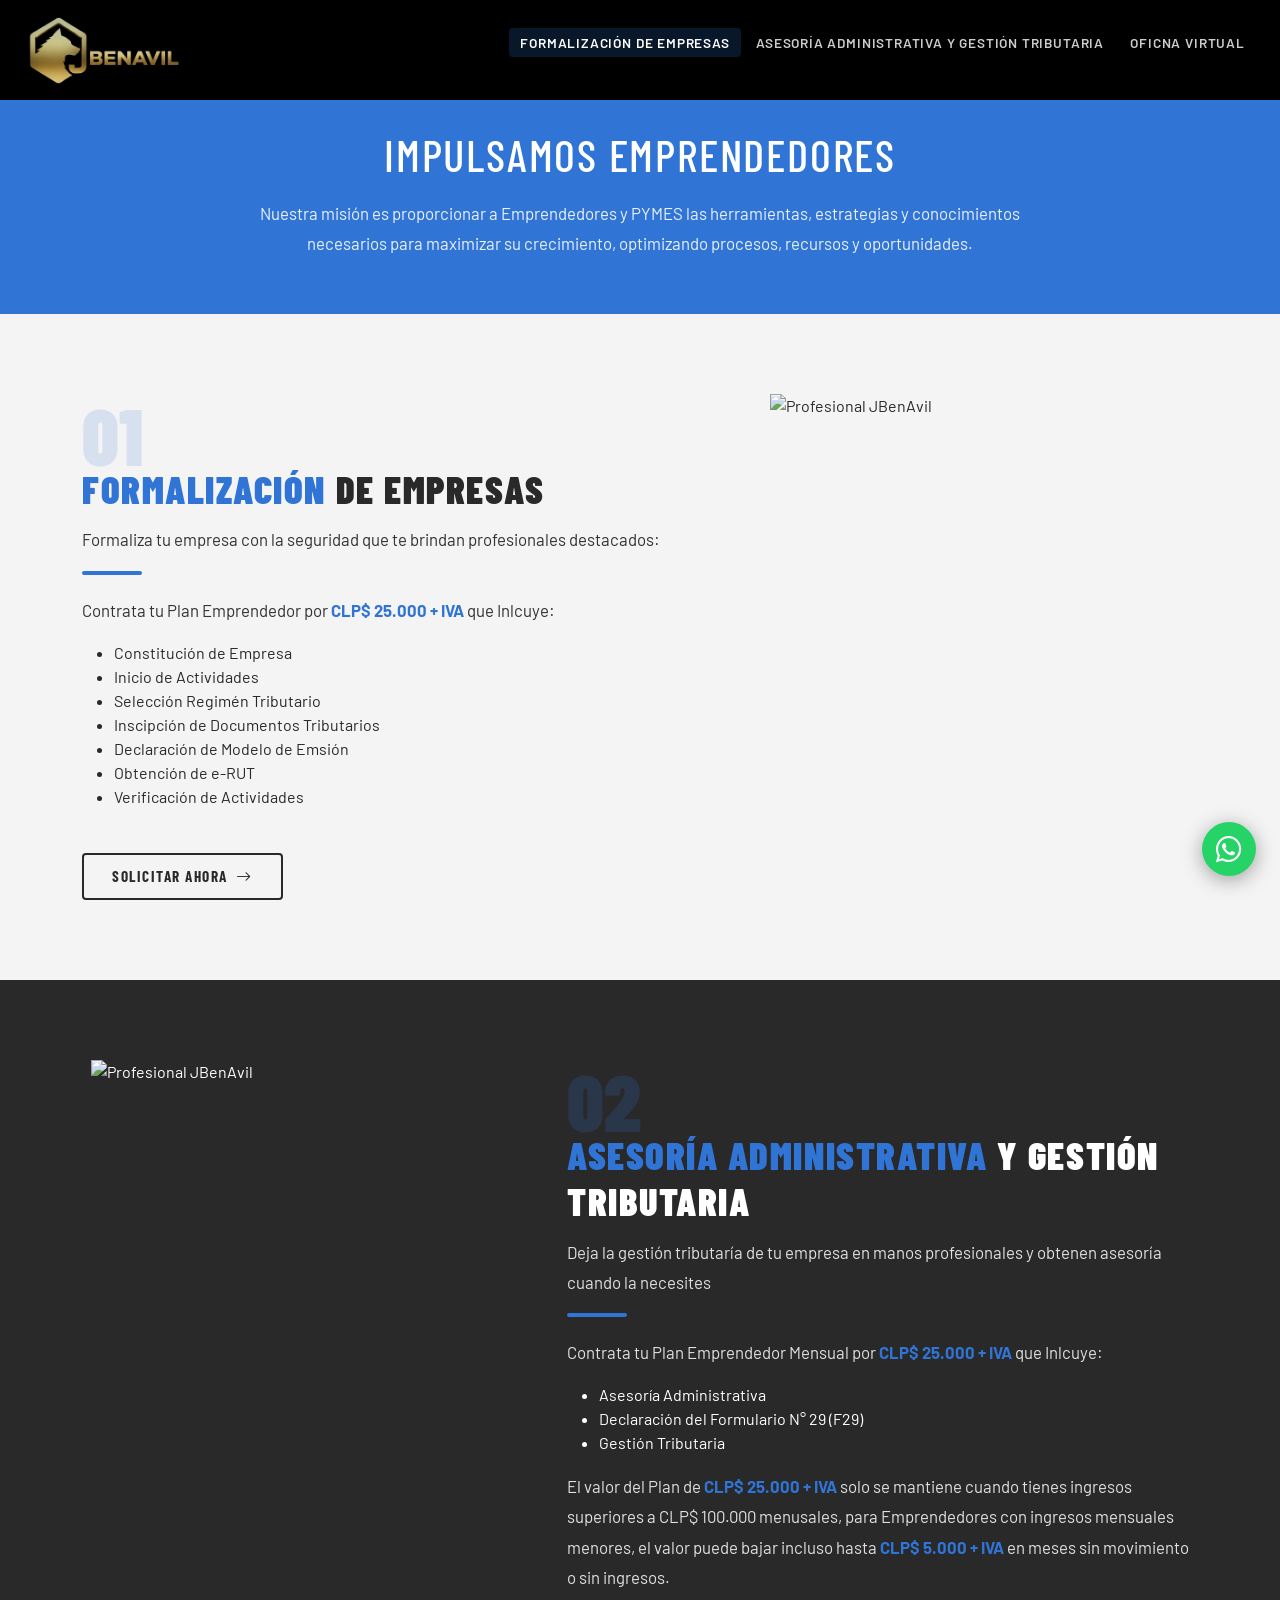
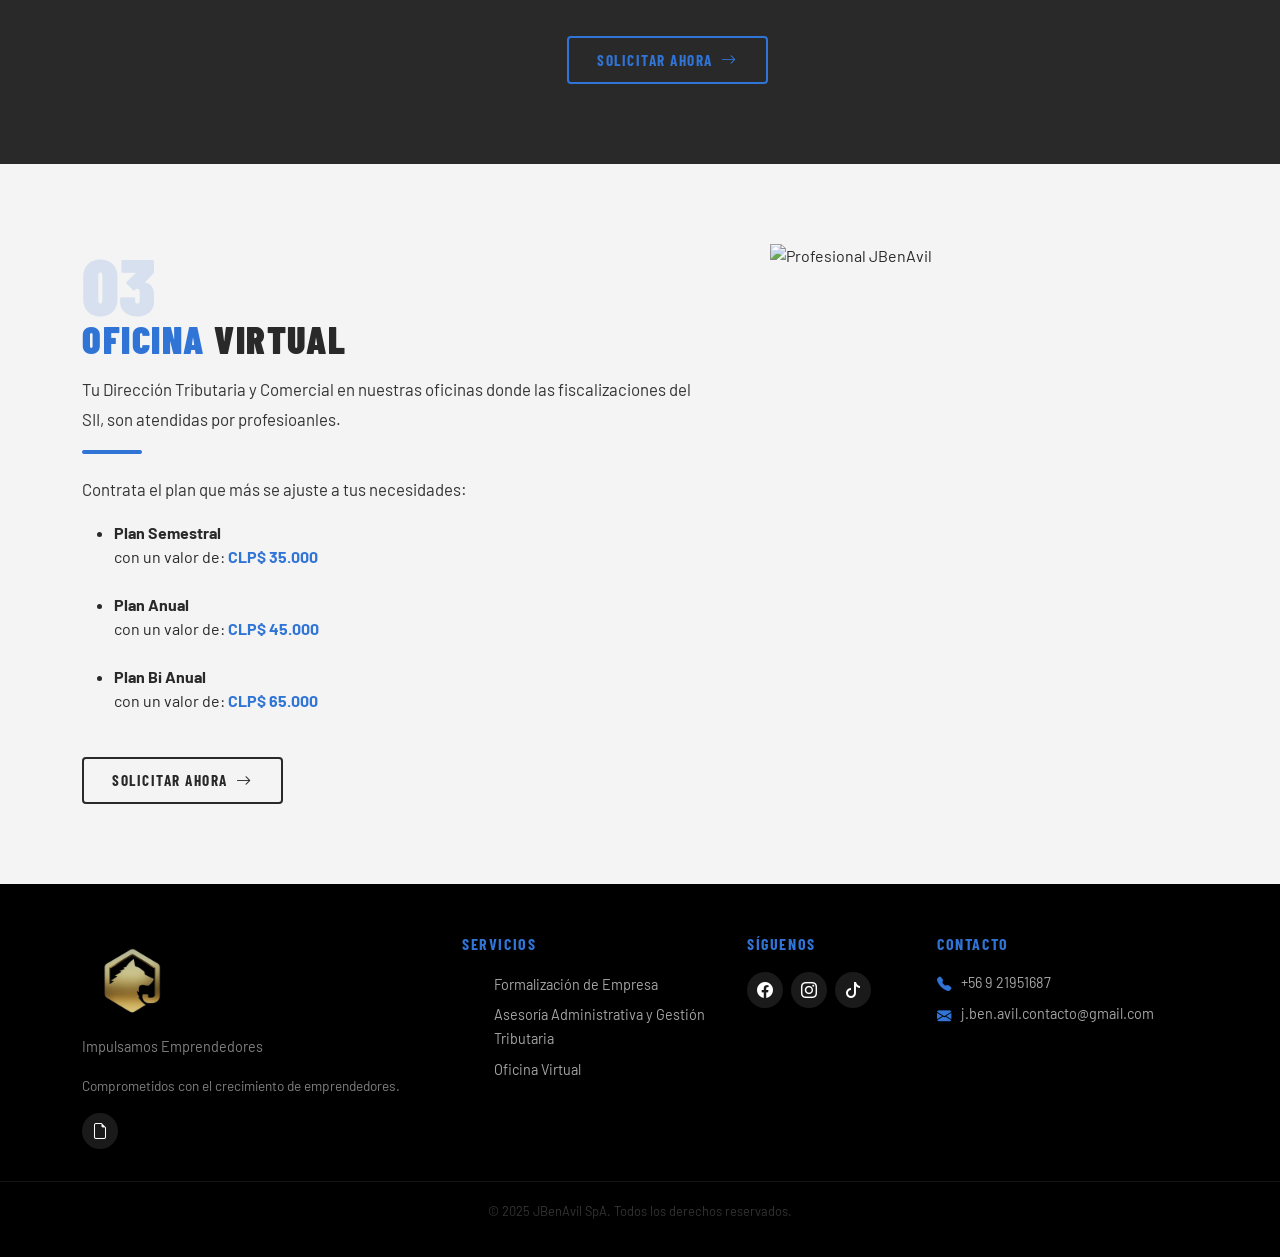
==== index.html @ f2166964 "Add_V1.0" ====
<!DOCTYPE html>
<html lang="es">
<head>
    <script async src="https://www.googletagmanager.com/gtag/js?id=G-GG8LNPEWD1"></script>
    <script>
        window.dataLayer = window.dataLayer || [];
        function gtag(){dataLayer.push(arguments);}
        gtag('js', new Date());
        gtag('config', 'G-GG8LNPEWD1');
    </script>
    <meta charset="UTF-8" />
    <meta http-equiv="X-UA-Compatible" content="IE=edge" />
    <meta name="viewport" content="width=device-width, initial-scale=1.0" />
    <title>JBenAvil SpA</title>
    <meta property="og:image" content="https://www.jbenavil.com/static/icon_jbenavil.png">
    <meta property="og:image:width" content="300px">
    <meta property="og:image:height" content="300px">
    <meta property="keywords" content="contador en chile, contador, contadores, contadores para pymes, formalizacion de empresas, inicio de actividades, oficina virtual, dirección tributaria">
    <meta name="description" content="Impulsamos Emprendedores">

    <!-- Google / Search Engine Tags -->
    <meta itemprop="name" content="JBenAvil">
    <meta itemprop="Impulsamos Emprendedores" content="Impulsamos Emprendedores">
    <meta name="google-site-verification" content="EvRxlRB_MDWTVuQObuf0U1KPFWAeURpNsXwRW5yChg8" />

    <!-- Links -->
    <link rel="icon" type="image/png" sizes="192x192" href="static/icon_jbenavil.png" />
    <link rel="icon" type="image/png" sizes="512x512" href="static/icon_jbenavil.png" />


    <link rel="icon" type="image/png" href="static/icon_jbenavil.png" />
    <link rel="manifest" href="manifest.json">
    <link rel="icon" href="static/icon_jbenavil.png" type="image/png">

    <!-- Bootstrap 5 -->
    <link href="https://cdn.jsdelivr.net/npm/bootstrap@5.3.3/dist/css/bootstrap.min.css" rel="stylesheet" />
    <!-- Bootstrap Icons -->
    <link href="https://cdn.jsdelivr.net/npm/bootstrap-icons@1.11.3/font/bootstrap-icons.min.css" rel="stylesheet" />
    <!-- Google Fonts -->
    <link href="https://fonts.googleapis.com/css2?family=Barlow+Condensed:wght@700;900&family=Barlow:wght@400;500;600&display=swap" rel="stylesheet" />
    <link rel="stylesheet" href="style.css">
    </head>
<body>

<!-- ═══════════════════════════════════════════════════════════
     NAVBAR
════════════════════════════════════════════════════════════ -->
<nav id="mainNav">
  <!-- Mobile hamburger (left) -->
  <button class="nav-toggler" id="drawerToggle" aria-label="Abrir menú">
    <i class="bi bi-list"></i>
  </button>

  <!-- Desktop links (left) -->
  <ul class="nav-links">
    <li><a href="#formalizacion" class="active">Formalización de Empresas</a></li>
    <li><a href="#asesoria">Asesoría Administrativa y Gestión Tributaria</a></li>
    <li><a href="#oficina">Oficna Virtual</a></li>
  </ul>

  <!-- Logo (right) -->
  <a href="index.html" class="nav-logo logo-text">
    <img src="static/icon_jbenavil_com.png" height="100px" width="auto" />
  </a>
</nav>

<!-- Mobile drawer overlay -->
<div class="drawer-overlay" id="drawerOverlay"></div>

<!-- Mobile drawer -->
<div id="mobileDrawer" role="dialog" aria-modal="true" aria-label="Menú de navegación">
  <div class="drawer-logo">
    <a href="index.html" class="logo-text">
      <span>JBen<span class="accent">Avil</span> <span style="color:rgba(255,255,255,.5);font-size:.85rem;"></span></span>
    </a>
    <button class="drawer-close" id="drawerClose" aria-label="Cerrar menú"><i class="bi bi-x-lg"></i></button>
  </div>
  <ul class="drawer-nav">
    <li><a href="#formalizacion">Formalización de Empresas</a></li>
    <li><a href="#asesoria">Asesoría Administrativa y Gestión Tributaria</a></li>
    <li><a href="#oficina">Oficina Virtual</a></li>

    
  </ul>
</div>


<!-- ═══════════════════════════════════════════════════════════
     HERO
════════════════════════════════════════════════════════════ -->

<!-- ═══════════════════════════════════════════════════════════
     INTRO BANNER – Soluciones Integrales
════════════════════════════════════════════════════════════ -->
<section id="intro-banner">
  <br>
  <br>
  <br>
  <div class="container text-center">
    <h2>Impulsamos Emprendedores</h2>
    <p>
      Nuestra misión es proporcionar a Emprendedores y PYMES las herramientas, estrategias y conocimientos necesarios para maximizar su crecimiento, optimizando procesos, recursos y oportunidades.
  </div>
</section>

<!-- ═══════════════════════════════════════════════════════════
     SECCIÓN 1 – Notaria  (light bg, image RIGHT)
════════════════════════════════════════════════════════════ -->
<section class="service-section bg-light-custom" id="formalizacion">
  <div class="container">
    <div class="row align-items-center g-5 flex-row-reverse">

      <!-- Image right -->
      <div class="col-lg-5 service-img-wrap">
        <img src="static/formalizacion.png" alt="Profesional JBenAvil" class="hero-person" />
      </div>

      <!-- Text left -->
      <div class="col-lg-7">
        <div class="service-number">01</div>
        <h3><span class="accent">Formalización</span> de Empresas</h3>
        <p>Formaliza tu empresa con la seguridad que te brindan profesionales destacados:</p>
        <div class="section-divider"></div>
        <p>Contrata tu Plan Emprendedor por <b style="color: #3074d6;">CLP$ 25.000 + IVA</b> que Inlcuye:</p>
        <ul>
            <li>Constitución de Empresa</li>
            <li>Inicio de Actividades</li>
            <li>Selección Regimén Tributario</li>
            <li>Inscipción de Documentos Tributarios</li>
            <li>Declaración de Modelo de Emsión</li>
            <li>Obtención de e-RUT</li>
            <li>Verificación de Actividades</li>
        </ul>
        <a href="https://wa.me/56921951687" class="btn-service">Solicitar Ahora <i class="bi bi-arrow-right ms-1"></i></a>
      </div>

    </div>
  </div>
</section>


<!-- ═══════════════════════════════════════════════════════════
     SECCIÓN 2 – Empresas  (dark bg, image LEFT)
════════════════════════════════════════════════════════════ -->
<section class="service-section bg-dark-custom" id="asesoria">
  <div class="container">
    <div class="row align-items-center g-5">

      <!-- Image left -->
      <div class="col-lg-5 service-img-wrap">
        <img src="static/mensualidad.png" alt="Profesional JBenAvil" class="hero-person" />
      </div>

      <!-- Text right -->
      <div class="col-lg-7">
        <div class="service-number">02</div>
        <h3><span class="accent">Asesoría Administrativa</span> y Gestión Tributaria</h3>
        <p>Deja la gestión tributaría de tu empresa en manos profesionales y obtenen asesoría cuando la necesites</p>
        <div class="section-divider"></div>
        <p>Contrata tu Plan Emprendedor Mensual por <b style="color: #3074d6;">CLP$ 25.000 + IVA</b> que Inlcuye:</p>
        <ul>
            <li>Asesoría Administrativa</li>
            <li>Declaración del Formulario N° 29 (F29)</li>
            <li>Gestión Tributaria</li>
        </ul>
        <p>El valor del Plan de <b style="color: #3074d6;">CLP$ 25.000 + IVA</b> solo se mantiene cuando tienes ingresos superiores a CLP$ 100.000 menusales, para Emprendedores con ingresos mensuales menores, el valor puede bajar incluso hasta <b style="color: #3074d6;">CLP$ 5.000 + IVA</b> en meses sin movimiento o sin ingresos.</p>
        <a href="https://wa.me/56921951687" class="btn-service">Solicitar Ahora <i class="bi bi-arrow-right ms-1"></i></a>
      </div>

    </div>
  </div>
</section>


<!-- ═══════════════════════════════════════════════════════════
     SECCIÓN 3 – Edicion  (light bg, image RIGHT)
════════════════════════════════════════════════════════════ -->
<section class="service-section bg-light-custom" id="oficina">
  <div class="container">
    <div class="row align-items-center g-5 flex-row-reverse">

      <!-- Image right -->
      <div class="col-lg-5 service-img-wrap">
        <img src="static/oficina_virtual.png" alt="Profesional JBenAvil" class="hero-person" />
      </div>

      <!-- Text left -->
      <div class="col-lg-7">
        <div class="service-number">03</div>
        <h3><span class="accent">Oficina</span> Virtual</h3>
        <p>Tu Dirección Tributaria y Comercial en nuestras oficinas donde las fiscalizaciones del SII, son atendidas por profesioanles.</p>
        <div class="section-divider"></div>
        <p>Contrata el plan que más se ajuste a tus necesidades:</p>
        <ul>
            <li><b>Plan Semestral</b>
            <br>con un valor de: <b style="color: #3074d6;">CLP$ 35.000</b></li>
            <br>
            <li><b>Plan Anual</b>
            <br>con un valor de: <b style="color: #3074d6;">CLP$ 45.000</b></li>
            <br>
            <li><b>Plan Bi Anual</b>
            <br>con un valor de: <b style="color: #3074d6;">CLP$ 65.000</b></li>
        </ul>
        <a href="https://wa.me/56921951687" class="btn-service">Solicitar Ahora <i class="bi bi-arrow-right ms-1"></i></a>
      </div>

    </div>
  </div>
</section>


<!-- ═══════════════════════════════════════════════════════════
     FOOTER
════════════════════════════════════════════════════════════ -->
<footer id="footer">
  <!-- City skyline that fades into black footer -->
  <div class="footer-city">
    <!--
      Reemplaza el fondo de .footer-city en el CSS con tu imagen real:
      background: linear-gradient(to bottom, rgba(0,0,0,0) 0%, #000 100%),
                  url('img/ciudad.jpg') center 60% / cover no-repeat;
    -->
  </div>

  <div class="footer-body">
    <div class="container">
      <div class="row g-4">

        <!-- Brand -->
        <div class="col-lg-4 col-md-6">
          <div class="footer-logo-text">
            <img src="static/icon_jbenavil.png" height="100px" width="auto" />
          </div>
          <p class="footer-tagline">Impulsamos Emprendedores</p>
          <p style="color:rgba(255,255,255,.5);font-size:.85rem;margin-top:1rem;line-height:1.7;">
            Comprometidos con el crecimiento de emprendedores.
          </p>
          <div class="social-icons mt-3">
            <a href="https://www.jbenavil.com/asesores/contrato_servicios.html" aria-label="contrato"><i class="bi bi-file-earmark"></i></a>
          </div>
          
        </div>

        <!-- Services -->
        <div class="col-lg-3 col-md-6 col-sm-6">
          <div class="footer-heading">Servicios</div>
          <ul class="footer-links">
            <li><a href="#formalizacion">Formalización de Empresa</a></li>
            <li><a href="#asesoria">Asesoría Administrativa y Gestión Tributaria</a></li>
            <li><a href="#oficina">Oficina Virtual</a></li>
          </ul>
        </div>

        <!-- Follow -->
        <div class="col-lg-2 col-md-6 col-sm-6">
          <div class="footer-heading">Síguenos</div>
          <div class="social-icons mt-3">
            <a href="https://www.facebook.com/profile.php?id=61560665084383" aria-label="Facebook"><i class="bi bi-facebook"></i></a>
            <a href="https://www.instagram.com/j.benavil" aria-label="Instagram"><i class="bi bi-instagram"></i></a>
            <a href="https://www.tiktok.com/@jbenavil.com" aria-label="LinkedIn"><i class="bi bi-tiktok"></i></a>
          </div>
        </div>

        <!-- Contact -->
        <div class="col-lg-3 col-md-6">
          <div class="footer-heading">Contacto</div>
          <div class="footer-contact-item">
            <i class="bi bi-telephone-fill"></i>
            <span>+56 9 21951687</span>
          </div>
          <div class="footer-contact-item">
            <i class="bi bi-envelope-fill"></i>
            <span>j.ben.avil.contacto@gmail.com</span>
          </div>
        </div>

      </div>
    </div>
  </div>

  <div class="footer-bottom">
    <div class="container">
      <p>&copy; 2025 JBenAvil SpA. Todos los derechos reservados.</p>
    </div>
  </div>
</footer>

<!-- WhatsApp FAB -->
<a href="https://wa.me/56921951687" class="whatsapp-fab" target="_blank" rel="noopener" aria-label="WhatsApp">
  <i class="bi bi-whatsapp"></i>
</a>


<!-- Bootstrap JS -->
<script src="https://cdn.jsdelivr.net/npm/bootstrap@5.3.3/dist/js/bootstrap.bundle.min.js"></script>

<script>
  /* ── Mobile drawer ── */
  const drawerToggle  = document.getElementById('drawerToggle');
  const drawerClose   = document.getElementById('drawerClose');
  const mobileDrawer  = document.getElementById('mobileDrawer');
  const drawerOverlay = document.getElementById('drawerOverlay');

  function openDrawer() {
    mobileDrawer.classList.add('open');
    drawerOverlay.classList.add('show');
    document.body.style.overflow = 'hidden';
  }
  function closeDrawer() {
    mobileDrawer.classList.remove('open');
    drawerOverlay.classList.remove('show');
    document.body.style.overflow = '';
  }

  drawerToggle.addEventListener('click', openDrawer);
  drawerClose.addEventListener('click', closeDrawer);
  drawerOverlay.addEventListener('click', closeDrawer);

  /* Close on ESC */
  document.addEventListener('keydown', e => { if (e.key === 'Escape') closeDrawer(); });

  /* ── Navbar scroll shadow ── */
  window.addEventListener('scroll', () => {
    document.getElementById('mainNav').style.boxShadow =
      window.scrollY > 10 ? '0 2px 20px rgba(0,0,0,.6)' : 'none';
  });

  /* ── Fade-in sections on scroll ── */
  const observer = new IntersectionObserver((entries) => {
    entries.forEach(e => {
      if (e.isIntersecting) {
        e.target.style.opacity = '1';
        e.target.style.transform = 'translateY(0)';
        observer.unobserve(e.target);
      }
    });
  }, { threshold: 0.12 });

  document.querySelectorAll('.service-section .row, #intro-banner .container').forEach(el => {
    el.style.cssText += 'opacity:0;transform:translateY(30px);transition:opacity .6s ease,transform .6s ease;';
    observer.observe(el);
  });
</script>
</body>
</html>
---- style.css ----
:root {
    --dark:   #292929;
    --accent: #3074d6;
    --white:  #ffffff;
    --gold:   #c9a84c;
    --nav-h:  100px;
}

/* ─── BASE ──────────────────────────────────────────────── */
*, *::before, *::after { box-sizing: border-box; margin: 0; padding: 0; }

body {
    font-family: 'Barlow', sans-serif;
    background: var(--dark);
    color: var(--white);
    overflow-x: hidden;
}

h1, h2, h3, h4 {
    font-family: 'Barlow Condensed', sans-serif;
    text-transform: uppercase;
    letter-spacing: .04em;
}

/* ─── NAVBAR ────────────────────────────────────────────── */
#mainNav {
    position: fixed;
    top: 0; left: 0; right: 0;
    z-index: 1000;
    background: #000;
    height: var(--nav-h);
    display: flex;
    align-items: center;
    padding: 0 1.5rem;
}

/* Logo LEFT on desktop */
.nav-logo {
    margin-right: auto;  /* pushes links to the far right */
    order: 1;
    flex-shrink: 0;
}

.nav-logo img {
    height: 80px;
    width: auto;
    border-radius: 6px;
    
    display: flex;
    align-items: center;
    justify-content: center;
}

/* Logo text fallback */
.logo-text {
    display: inline-flex;
    align-items: center;
    gap: .4rem;
    text-decoration: none;
}
.logo-text span:first-child {
    font-family: 'Barlow Condensed', sans-serif;
    font-weight: 900;
    font-size: 1.5rem;
    color: var(--white);
    text-transform: uppercase;
    letter-spacing: .06em;
}
.logo-text span.accent { color: var(--accent); }

/* Desktop links RIGHT */
.nav-links {
    display: flex;
    gap: .25rem;
    order: 3;
    list-style: none;
    flex-wrap: wrap;
    margin-left: 0;
}

.nav-links a {
    color: rgba(255,255,255,.8);
    text-decoration: none;
    font-weight: 600;
    font-size: .85rem;
    text-transform: uppercase;
    letter-spacing: .06em;
    padding: .4rem .7rem;
    border-radius: 4px;
    transition: color .2s, background .2s;
}
.nav-links a:hover, .nav-links a.active {
    color: var(--white);
    background: rgba(48,116,214,.2);
}

/* Mobile hamburger */
.nav-toggler {
    display: none;
    background: none;
    border: none;
    color: var(--white);
    font-size: 1.6rem;
    cursor: pointer;
    order: 4;            /* rightmost on mobile */
    margin-left: auto;   /* pushes toggler to the right on mobile */
}

/* Mobile drawer – slides from RIGHT */
#mobileDrawer {
    display: none;
    position: fixed;
    top: 0; right: -100%; bottom: 0;
    width: min(280px, 85vw);
    background: #111;
    z-index: 1100;
    padding: 1.5rem 1.5rem 2rem;
    flex-direction: column;
    gap: 0;
    transition: right .35s cubic-bezier(.4,0,.2,1);
}
#mobileDrawer.open { right: 0; }
#mobileDrawer.open, #mobileDrawer { display: flex; }

.drawer-logo {
    display: flex;
    justify-content: space-between;
    align-items: center;
    margin-bottom: 2rem;
    padding-bottom: 1rem;
    border-bottom: 1px solid rgba(255,255,255,.1);
}

.drawer-close {
    background: none;
    border: none;
    color: var(--white);
    font-size: 1.6rem;
    cursor: pointer;
}

.drawer-nav {
    list-style: none;
    display: flex;
    flex-direction: column;
    gap: .25rem;
}

.drawer-nav a {
    display: block;
    color: rgba(255,255,255,.85);
    text-decoration: none;
    font-weight: 600;
    font-size: 1rem;
    text-transform: uppercase;
    letter-spacing: .06em;
    padding: .75rem 1rem;
    border-radius: 6px;
    transition: background .2s, color .2s;
}
.drawer-nav a:hover { background: rgba(48,116,214,.25); color: var(--white); }

.drawer-overlay {
    display: none;
    position: fixed;
    inset: 0;
    background: rgba(0,0,0,.55);
    z-index: 1050;
}
.drawer-overlay.show { display: block; }

/* ─── HERO ──────────────────────────────────────────────── */
#hero {
    position: relative;
    min-height: 100vh;
    margin-top: var(--nav-h);
    display: flex;
    align-items: center;
    overflow: hidden;
}

.hero-bg {
    position: absolute;
    inset: 0;
    background:
    url('static/head_fondo_cordillera.png') center/cover no-repeat;
    z-index: 0;
}

#hero .container { position: relative; z-index: 1; }

.hero-title {
    font-size: clamp(2.2rem, 5vw, 4rem);
    font-weight: 900;
    line-height: 1.05;
}
.hero-title .line1 { color: var(--dark); }
.hero-title .line2 { color: var(--accent); }

.hero-desc {
    font-size: 1.05rem;
    line-height: 1.75;
    color: black;
    max-width: 540px;
    margin-top: 1.25rem;
}

.hero-cta {
    display: inline-block;
    margin-top: 2rem;
    padding: .75rem 2rem;
    background: var(--accent);
    color: var(--white);
    font-family: 'Barlow Condensed', sans-serif;
    font-weight: 700;
    font-size: 1rem;
    text-transform: uppercase;
    letter-spacing: .1em;
    border-radius: 4px;
    text-decoration: none;
    transition: background .2s, transform .15s;
}
.hero-cta:hover { background: #2563be; transform: translateY(-2px); color: var(--white); }

/* Hero row: image LEFT, text RIGHT — never stacked */
.hero-row {
    flex-wrap: nowrap !important;
    align-items: flex-end;
}

/* Image column: sticky so it never moves */
.hero-img-col-wrap {
    position: sticky;
    top: var(--nav-h);
    align-self: flex-end;
    flex-shrink: 0;
}

.hero-img-col {
    display: flex;
    justify-content: center;
    align-items: flex-end;
    height: 100%;
}

.hero-person {
    width: 100%;
    max-width: 420px;
    height: auto;
    object-fit: cover;
    object-position: top;
    filter: grayscale(20%);
    -webkit-mask-image: linear-gradient(to top, transparent 0%, black 20%);
    mask-image: linear-gradient(to top, transparent 0%, black 20%);
}

/* Placeholder box for missing image */
.hero-person-placeholder {
    width: 100%;
    max-width: 320px;
    height: 460px;
    background: linear-gradient(135deg, #333 0%, #222 100%);
    border-radius: 12px 12px 0 0;
    display: flex;
    flex-direction: column;
    align-items: center;
    justify-content: center;
    gap: 1rem;
    opacity: .6;
    -webkit-mask-image: linear-gradient(to top, transparent 0%, black 20%);
    mask-image: linear-gradient(to top, transparent 0%, black 20%);
}
.hero-person-placeholder i { font-size: 5rem; color: var(--accent); }
.hero-person-placeholder p { color: rgba(255,255,255,.5); font-size: .85rem; text-align: center; padding: 0 1rem; }

/* Text column */
.hero-text-col {
    padding-left: 2rem;
}

/* ─── INTRO BANNER ──────────────────────────────────────── */
#intro-banner {
    background: var(--accent);
    padding: 3.5rem 0;
}

#intro-banner h2 {
    font-size: clamp(1.8rem, 3.5vw, 2.8rem);
    color: var(--white);
}

#intro-banner p {
    font-size: 1.05rem;
    line-height: 1.8;
    color: rgba(255,255,255,.9);
    max-width: 780px;
    margin: 1rem auto 0;
}

/* ─── SERVICE SECTIONS ──────────────────────────────────── */
.service-section {
    padding: 5rem 0;
}

/* alternating backgrounds */
.service-section.bg-dark-custom  { background: var(--dark); }
.service-section.bg-light-custom { background: #f4f4f4; color: var(--dark); }
.service-section.bg-light-custom h3 { color: var(--dark); }
.service-section.bg-light-custom h3 .accent { color: var(--accent); }
.service-section.bg-light-custom p { color: #333; }

.service-section h3 {
    font-size: clamp(1.8rem, 3vw, 2.6rem);
    font-weight: 900;
    color: var(--white);
}
.service-section h3 .accent { color: var(--accent); }

.service-section p {
    font-size: 1.05rem;
    line-height: 1.8;
    color: rgba(255,255,255,.85);
    margin-top: .75rem;
}

.service-number {
    font-family: 'Barlow Condensed', sans-serif;
    font-size: 5rem;
    font-weight: 900;
    color: rgba(48,116,214,.2);
    line-height: 1;
    margin-bottom: -.5rem;
}
.service-section.bg-light-custom .service-number { color: rgba(48,116,214,.15); }

.btn-service {
    display: inline-block;
    margin-top: 1.75rem;
    padding: .65rem 1.75rem;
    border: 2px solid var(--accent);
    color: var(--accent);
    font-family: 'Barlow Condensed', sans-serif;
    font-weight: 700;
    font-size: .95rem;
    text-transform: uppercase;
    letter-spacing: .1em;
    border-radius: 4px;
    text-decoration: none;
    transition: background .2s, color .2s, transform .15s;
}
.btn-service:hover {
    background: var(--accent);
    color: var(--white);
    transform: translateY(-2px);
}
.service-section.bg-light-custom .btn-service {
    border-color: var(--dark);
    color: var(--dark);
}
.service-section.bg-light-custom .btn-service:hover {
    background: var(--dark);
    color: var(--white);
}

/* ── Sticky image column: stays fixed while text scrolls ── */
.service-img-wrap {
    display: flex;
    align-items: flex-start;
    justify-content: center;
    position: sticky;
    top: calc(var(--nav-h) + 1.5rem);
    align-self: flex-start;
}

/* Row must NOT stretch children so sticky works */
.service-section .row {
    align-items: flex-start !important;
}

.service-img-placeholder {
    width: 100%;
    max-width: 340px;
    aspect-ratio: 3/4;
    border-radius: 12px;
    display: flex;
    flex-direction: column;
    align-items: center;
    justify-content: center;
    gap: 1rem;
}

.service-section.bg-dark-custom .service-img-placeholder {
    background: linear-gradient(135deg, #333 0%, #222 100%);
}
.service-section.bg-light-custom .service-img-placeholder {
    background: linear-gradient(135deg, #ddd 0%, #ccc 100%);
}

.service-img-placeholder i { font-size: 4rem; color: var(--accent); }
.service-img-placeholder p { color: rgba(255,255,255,.4); font-size: .8rem; text-align: center; padding: 0 1rem; }
.service-section.bg-light-custom .service-img-placeholder p { color: rgba(0,0,0,.3); }

/* Divider line */
.section-divider {
    width: 60px;
    height: 4px;
    background: var(--accent);
    margin: .75rem 0 1.25rem;
    border-radius: 2px;
}

/* ─── FOOTER ────────────────────────────────────────────── */
#footer {
    position: relative;
    background: #000;
    overflow: hidden;
}

/*
.footer-city {
    width: 100%;
    height: 100%;
    background:
    url('static/footer_fondo.png') center 60%/cover no-repeat;
    position: relative;
}
    (imagen sobre el footer)
/*

/* soft gradient overlay merging city into black footer */
.footer-city::after {
    content: '';
    position: absolute;
    bottom: 0; left: 0; right: 0;
    height: 80px;
    background: linear-gradient(to bottom, transparent, #000);
}

.footer-body {
    padding: 3rem 0 2rem;
}

.footer-logo-text {
    font-family: 'Barlow Condensed', sans-serif;
    font-weight: 900;
    font-size: 1.8rem;
    text-transform: uppercase;
    letter-spacing: .06em;
    color: var(--white);
}
.footer-logo-text span { color: var(--accent); }

.footer-tagline {
    color: rgba(255,255,255,.5);
    font-size: .9rem;
    margin-top: .25rem;
}

.footer-heading {
    font-family: 'Barlow Condensed', sans-serif;
    font-weight: 700;
    font-size: 1rem;
    text-transform: uppercase;
    letter-spacing: .1em;
    color: var(--accent);
    margin-bottom: 1rem;
}

.footer-links {
    list-style: none;
    display: flex;
    flex-direction: column;
    gap: .4rem;
}
.footer-links a {
    color: rgba(255,255,255,.65);
    text-decoration: none;
    font-size: .9rem;
    transition: color .2s;
}
.footer-links a:hover { color: var(--white); }

.footer-contact-item {
    display: flex;
    align-items: flex-start;
    gap: .6rem;
    color: rgba(255,255,255,.65);
    font-size: .9rem;
    margin-bottom: .5rem;
}
.footer-contact-item i { color: var(--accent); margin-top: .1rem; }

.social-icons { display: flex; gap: .5rem; margin-top: .5rem; }
.social-icons a {
    width: 36px; height: 36px;
    border-radius: 50%;
    background: rgba(255,255,255,.1);
    display: flex; align-items: center; justify-content: center;
    color: var(--white);
    font-size: 1rem;
    text-decoration: none;
    transition: background .2s;
}
.social-icons a:hover { background: var(--accent); }

.footer-bottom {
    border-top: 1px solid rgba(255,255,255,.08);
    padding: 1.25rem 0;
    text-align: center;
    color: rgba(255,255,255,.35);
    font-size: .8rem;
}

/* WhatsApp FAB */
.whatsapp-fab {
    position: fixed;
    bottom: 1.5rem; right: 1.5rem;
    z-index: 900;
    width: 54px; height: 54px;
    border-radius: 50%;
    background: #25d366;
    display: flex; align-items: center; justify-content: center;
    color: #fff;
    font-size: 1.6rem;
    text-decoration: none;
    box-shadow: 0 4px 20px rgba(0,0,0,.35);
    transition: transform .2s;
}
.whatsapp-fab:hover { transform: scale(1.1); color: #fff; }

/* ─── RESPONSIVE ────────────────────────────────────────── */
@media (max-width: 991.98px) {
    .nav-links { display: none !important; }
    .nav-toggler { display: flex !important; align-items: center; }
}

/* ── Tablet: keep side-by-side, reduce sizes ── */
@media (max-width: 767.98px) {
    /* Hero */
    .hero-img-col { justify-content: center; }
    .hero-person, .hero-person-placeholder { max-width: 200px; }

    /* Service sections: ALWAYS side by side, never stacked */
    .service-section { padding: 2.5rem 0; }

    .service-section .row {
    flex-wrap: nowrap !important;   /* prevent Bootstrap from stacking cols */
    gap: 0 !important;
    }

    /* Image column: fixed width so text has room */
    .service-section .service-img-wrap {
    flex: 0 0 38% !important;
    max-width: 38% !important;
    padding: 0 .5rem;
    top: calc(var(--nav-h) + .75rem);
    }

    /* Text column fills the rest */
    .service-section .col-lg-7 {
    flex: 0 0 62% !important;
    max-width: 62% !important;
    padding: 0 .75rem;
    }

    /* Scale down image placeholder */
    .service-img-placeholder {
    max-width: 100%;
    aspect-ratio: 2/3;
    border-radius: 8px;
    }
    .service-img-placeholder i { font-size: 2.2rem; }
    .service-img-placeholder p  { font-size: .65rem; }

    /* Scale down text */
    .service-number { font-size: 3rem; }
    .service-section h3 { font-size: 1.3rem; }
    .service-section p  { font-size: .85rem; line-height: 1.6; }
    .btn-service { font-size: .78rem; padding: .5rem 1rem; margin-top: 1rem; }
    .section-divider { margin: .5rem 0 .75rem; }

    /* Reverse row: keep image right when design alternates */
    .service-section .row.flex-row-reverse {
    flex-direction: row-reverse !important;
    }
}

/* ── Small phones ── */
@media (max-width: 480px) {
    .service-section .service-img-wrap {
    flex: 0 0 35% !important;
    max-width: 35% !important;
    }
    .service-section .col-lg-7 {
    flex: 0 0 65% !important;
    max-width: 65% !important;
    }
    .service-number { font-size: 2.2rem; }
    .service-section h3 { font-size: 1.1rem; }
}

/* ── Footer centered on mobile ── */
@media (max-width: 767.98px) {
    #footer .footer-body .row {
    text-align: left;
    }
    .footer-links {
    align-items: left;
    }
    .footer-contact-item {
    justify-content: left;
    }
    .social-icons {
    justify-content: left;
    }
    .footer-logo-text,
    .footer-tagline {
    text-align: left;
    }
    #footer .footer-body [class*="col-"] {
    display: flex;
    flex-direction: column;
    align-items: left;
    }
}

/* ── Global 10px side margins on mobile ── */
@media (max-width: 767.98px) {
    .container,
    .container-fluid {
    padding-left: 10px !important;
    padding-right: 10px !important;
    }

    /* Keep inner row from adding extra gutters */
    .service-section .row {
    margin-left: 0 !important;
    margin-right: 0 !important;
    }

    /* Reset col padding so the 10px container margin is the only one */
    .service-section .service-img-wrap,
    .service-section .col-lg-7 {
    padding-left: 4px !important;
    padding-right: 4px !important;
    }
}
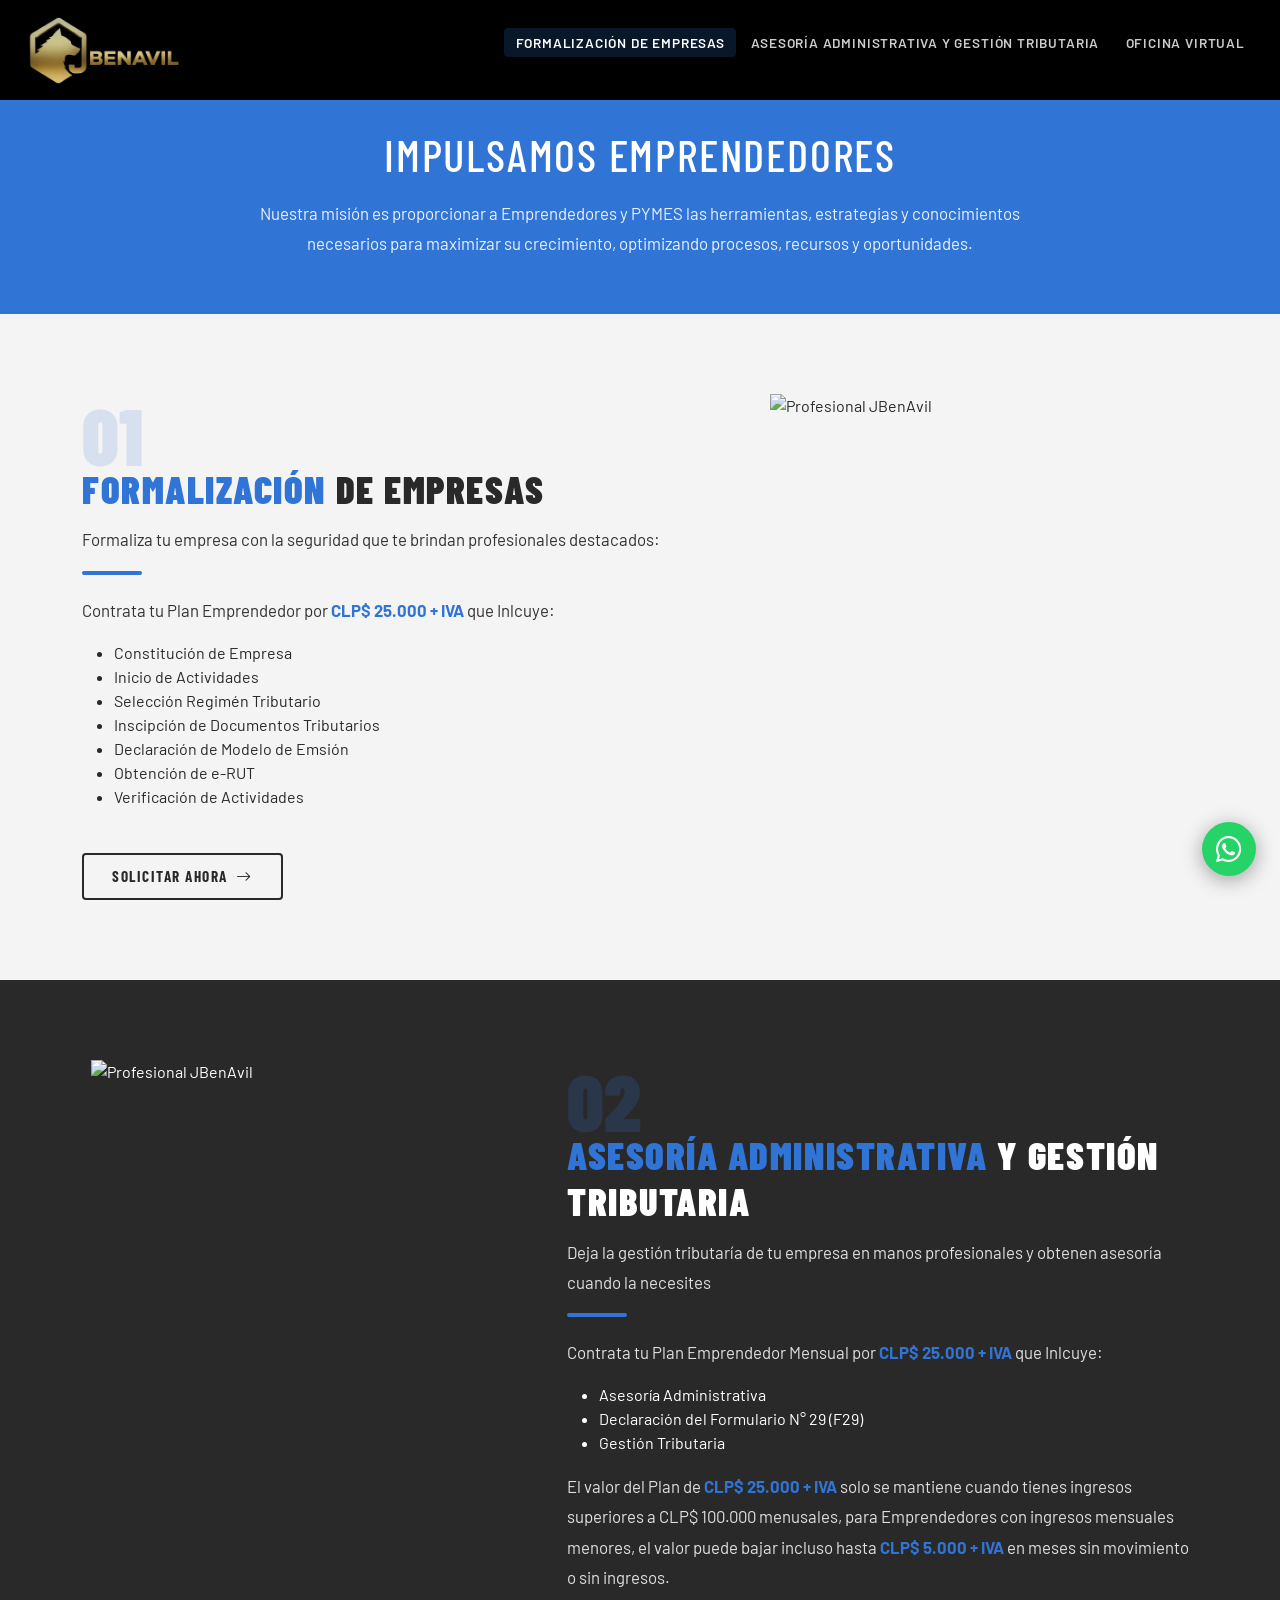
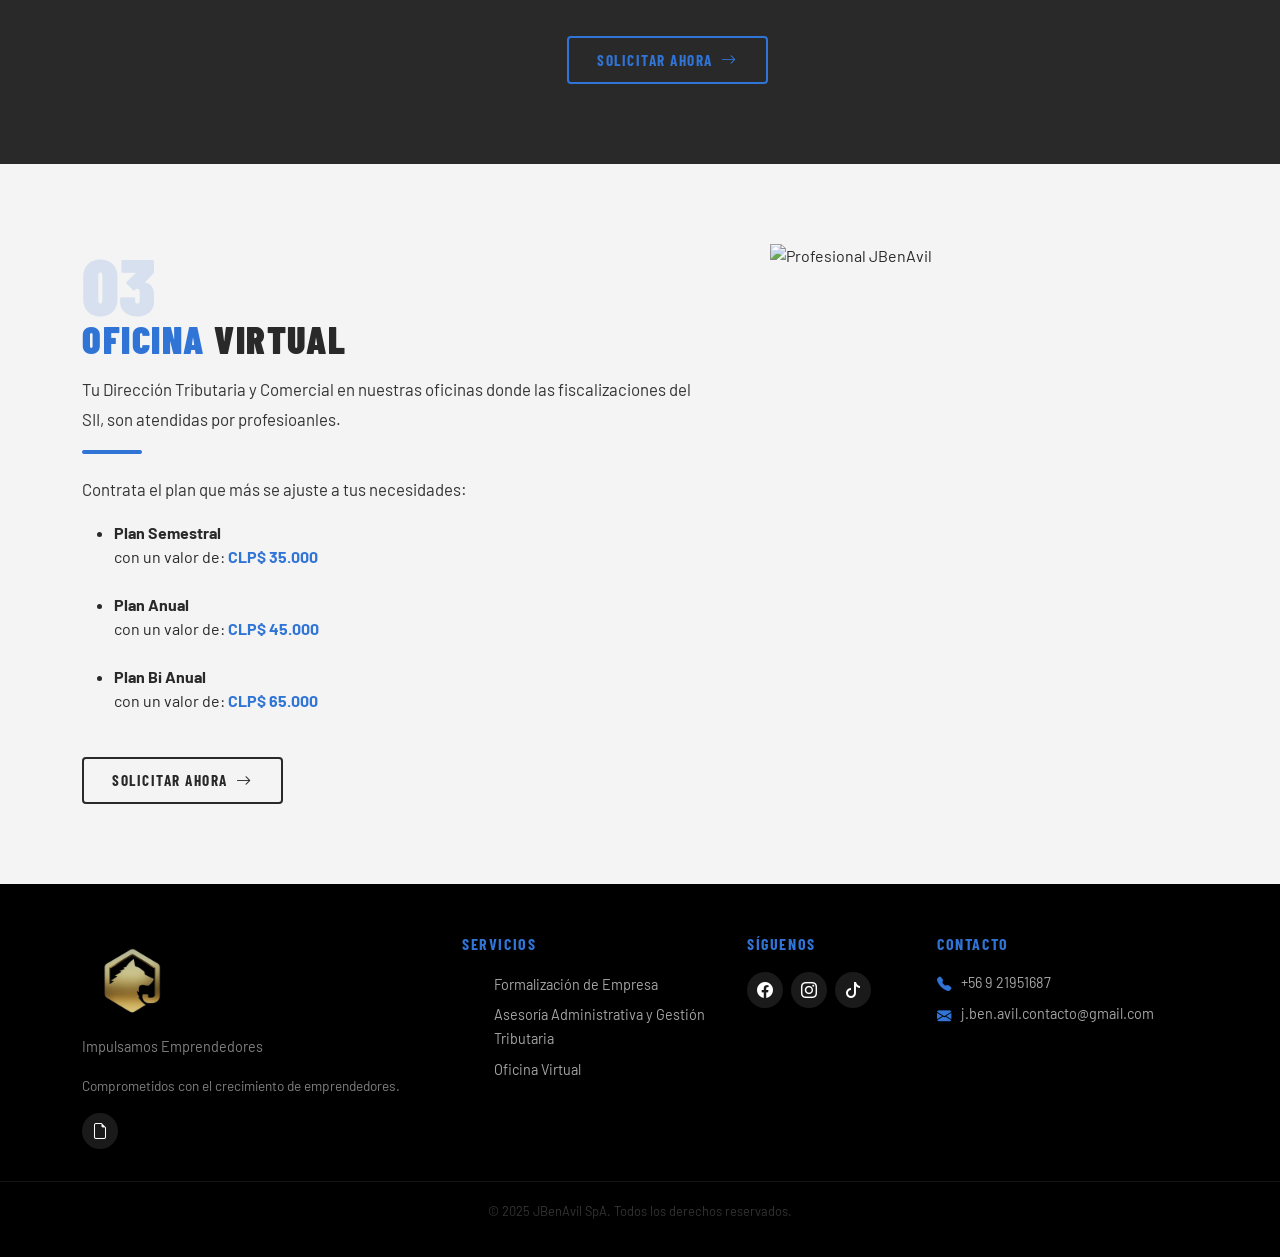
==== commit d6fd4613: "Add_V_1.2" ====
--- a/index.html
+++ b/index.html
@@ -55,7 +55,7 @@
   <ul class="nav-links">
     <li><a href="#formalizacion" class="active">Formalización de Empresas</a></li>
     <li><a href="#asesoria">Asesoría Administrativa y Gestión Tributaria</a></li>
-    <li><a href="#oficina">Oficna Virtual</a></li>
+    <li><a href="#oficina">Oficina Virtual</a></li>
   </ul>
 
   <!-- Logo (right) -->
@@ -236,7 +236,7 @@
             Comprometidos con el crecimiento de emprendedores.
           </p>
           <div class="social-icons mt-3">
-            <a href="https://www.jbenavil.com/asesores/contrato_servicios.html" aria-label="contrato"><i class="bi bi-file-earmark"></i></a>
+            <a href="/asesores/contrato_servicios.html" aria-label="contrato"><i class="bi bi-file-earmark"></i></a>
           </div>
           
         </div>
